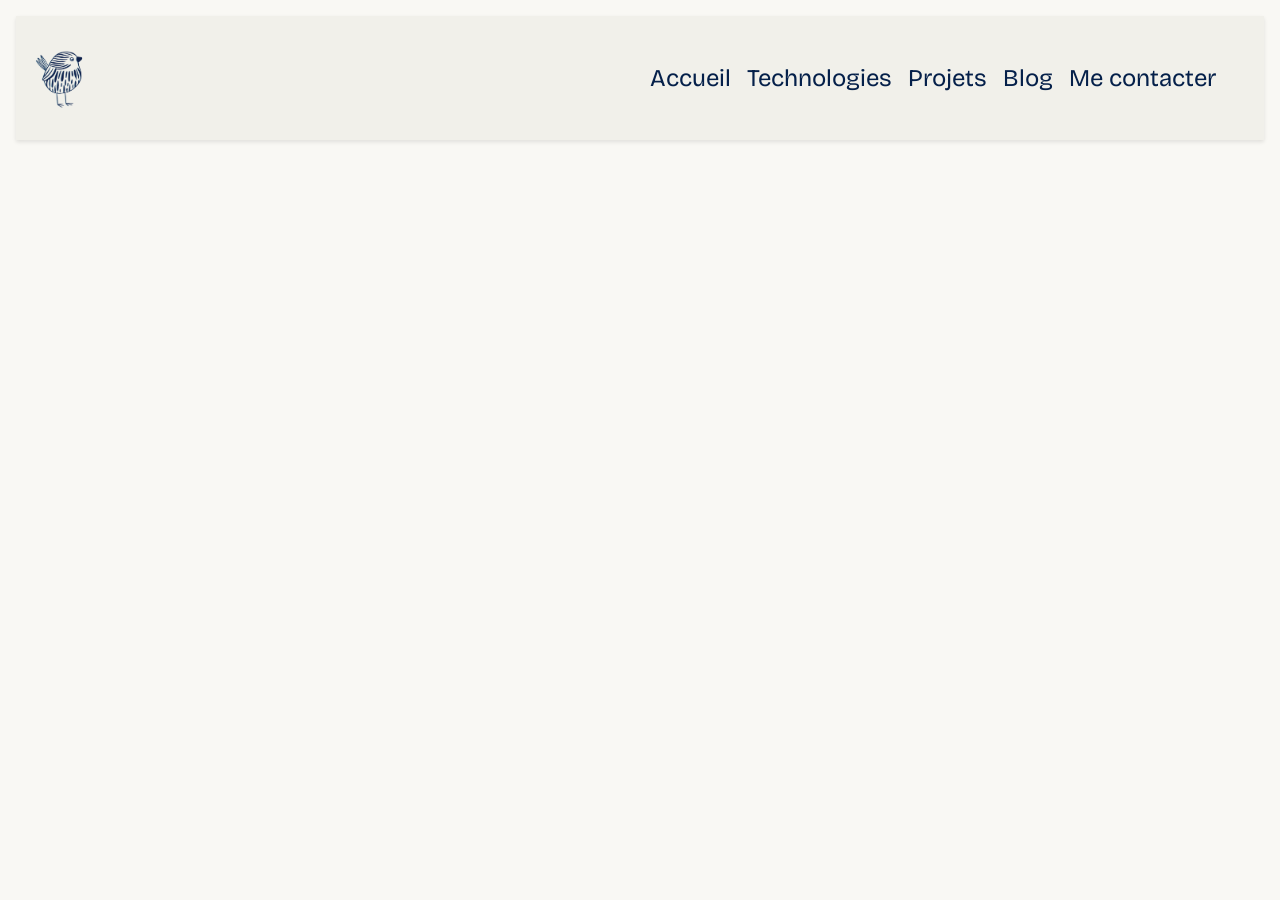
==== html/Index.html @ 39a3eff1 "first commit" ====
<!DOCTYPE html>
<html lang="en">

<head>
    <meta charset="UTF-8">
    <meta http-equiv="X-UA-Compatible" content="IE=edge">
    <meta name="viewport" content="width=device-width, initial-scale=1.0">
    <link rel="preconnect" href="https://fonts.googleapis.com">
    <link rel="preconnect" href="https://fonts.gstatic.com" crossorigin>
    <link
        href="https://fonts.googleapis.com/css2?family=Bricolage+Grotesque:opsz,wght@12..96,200..800&family=Clarity+City:ital,wght@0,100..900;1,100..900&display=swap"
        rel="stylesheet">
    <link rel="preconnect" href="https://fonts.googleapis.com">
    <link rel="preconnect" href="https://fonts.gstatic.com" crossorigin>
    <link
        href="https://fonts.googleapis.com/css2?family=Atkinson+Hyperlegible:ital,wght@0,400;0,700;1,400;1,700&family=Bricolage+Grotesque:opsz,wght@12..96,200..800&family=Clarity+City:ital,wght@0,100..900;1,100..900&display=swap"
        rel="stylesheet">

    <title>Accueil</title>
    <link rel="stylesheet" type="text/css" href="../CSS/index-style.css">
    <script src="https://code.jquery.com/jquery-3.6.0.min.js"></script>
    <script src="../js/topmenu_loader.js"></script>
</head>

<body>
<div id="topmenu"></div>


</body>

</html>
---- CSS/index-style.css ----
:root {
--pacific-cyan: #3891A6;
--beige: #F1F0EA;
--light-beige: #F9F8F4;
--ink-black: #05204A;
  font-family: "Atkinson Hyperlegible", sans-serif;
  font-family: "Bricolage Grotesque", sans-serif;

}

body {
  margin: 0;
  padding: 0;
  background-color: var(--light-beige);
  color: var(--ink-black);
  text-decoration: none;
  a{
    text-decoration: none;
    color: var(--ink-black);
  }
  ul {
    list-style-type: none;
    margin: 0;
    padding: 2rem;
    gap: 1rem;
    display: flex;
  }
}
nav {
  display: flex;
  justify-content: space-between;
  align-items: center;
  background-color: var(--beige);
  padding: 1rem;
  box-shadow: 0px 2px 4px rgba(0, 0, 0, 0.1);
  width: 100%;
}

#logo {
    height: 4rem;
    width: auto;
    display: flex;
    justify-self: flex-start;
  }

#topmenu {
  font-family: "Bricolage Grotesque", sans-serif;
  font-size: 1.5rem;
  padding: 1rem;
  display: flex;
  justify-content: flex-end;
  align-items: center;
}
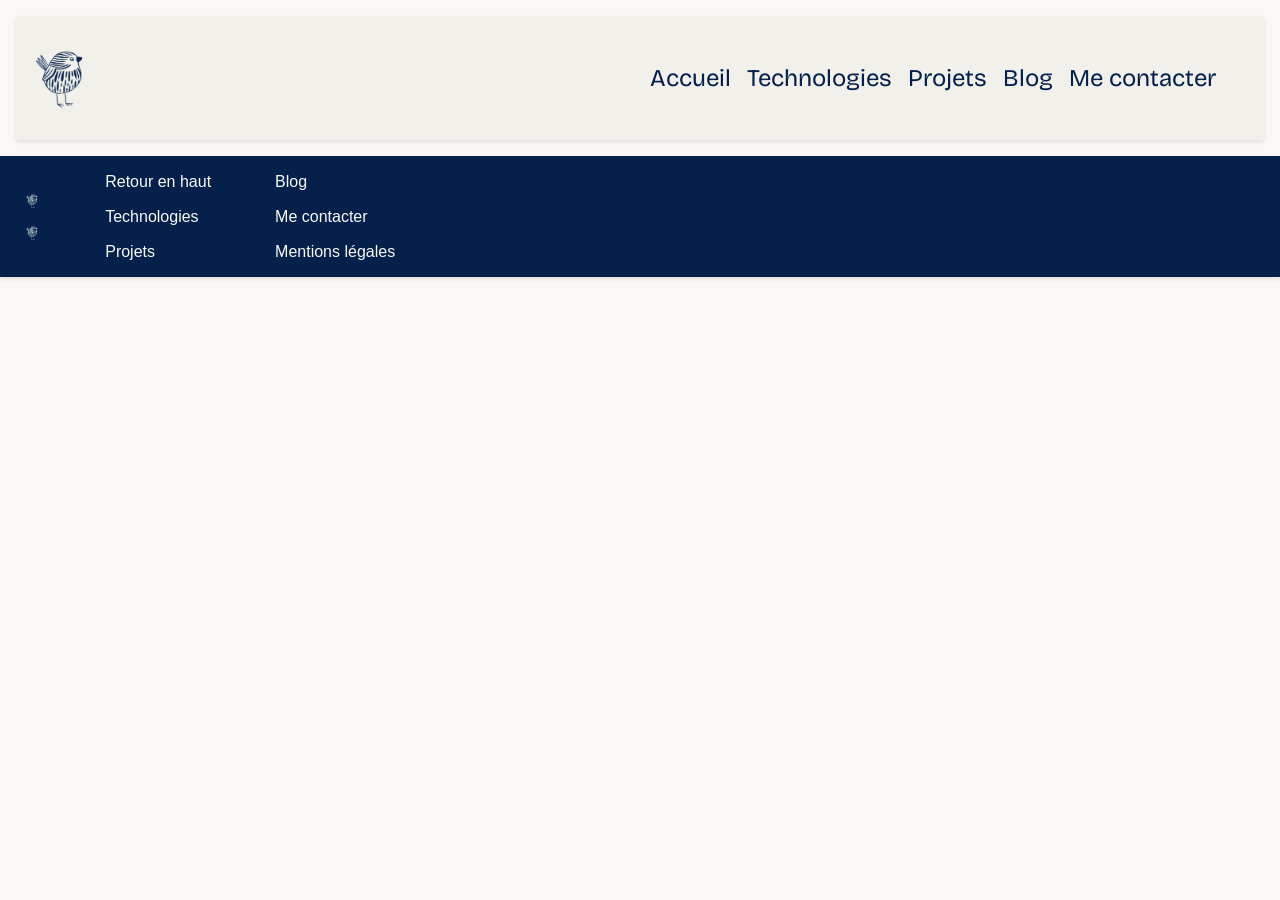
==== commit cd4fc538: "feat : footer" ====
--- a/html/Index.html
+++ b/html/Index.html
@@ -18,14 +18,16 @@
 
     <title>Accueil</title>
     <link rel="stylesheet" type="text/css" href="../CSS/index-style.css">
+    <link rel="stylesheet" type="text/css" href="../CSS/style-footer.css">
     <script src="https://code.jquery.com/jquery-3.6.0.min.js"></script>
     <script src="../js/topmenu_loader.js"></script>
+    <script src="../js/bottommenu_loader.js"></script>
 </head>
 
 <body>
 <div id="topmenu"></div>
 
-
+<div id="bottommenu"></div>
 </body>
 
 </html>
--- a/CSS/index-style.css
+++ b/CSS/index-style.css
@@ -7,6 +7,10 @@
   font-family: "Bricolage Grotesque", sans-serif;
 
 }
+
+html * {
+  box-sizing: border-box;
+} 
 
 body {
   margin: 0;
@@ -50,4 +54,5 @@
   display: flex;
   justify-content: flex-end;
   align-items: center;
-}+}
+
--- a/CSS/style-footer.css
+++ b/CSS/style-footer.css
@@ -0,0 +1,48 @@
+
+.footer-nav {
+  display: flex;
+  flex-direction: row;
+  justify-content: flex-start;
+  align-items: center;
+  background-color: var(--ink-black);
+  padding: 1rem;
+  width: 100%;
+  gap: 3rem;
+  ul {
+    list-style-type: none;
+    margin: 0;
+    padding: 0;
+    gap: 1rem;
+  }
+  a {
+    text-decoration: none;
+    color: var(--light-beige);
+    font-family: "Atkinson Hyperlegible", sans-serif;
+    font-size: 1rem;
+    padding: 0.5rem;
+  }
+}
+
+.network-logo {
+  height: 2rem;
+  width: auto;
+  display: flex;
+  flex-direction: column;
+  padding: 0.5rem;
+}
+#list {
+  display: flex;
+  gap: 3rem;
+
+}
+#list1 {
+  display: flex;
+  flex-direction: column;
+  gap: 1rem;
+}
+
+#list2 {
+  display: flex;
+  flex-direction: column;
+  gap: 1rem;
+}
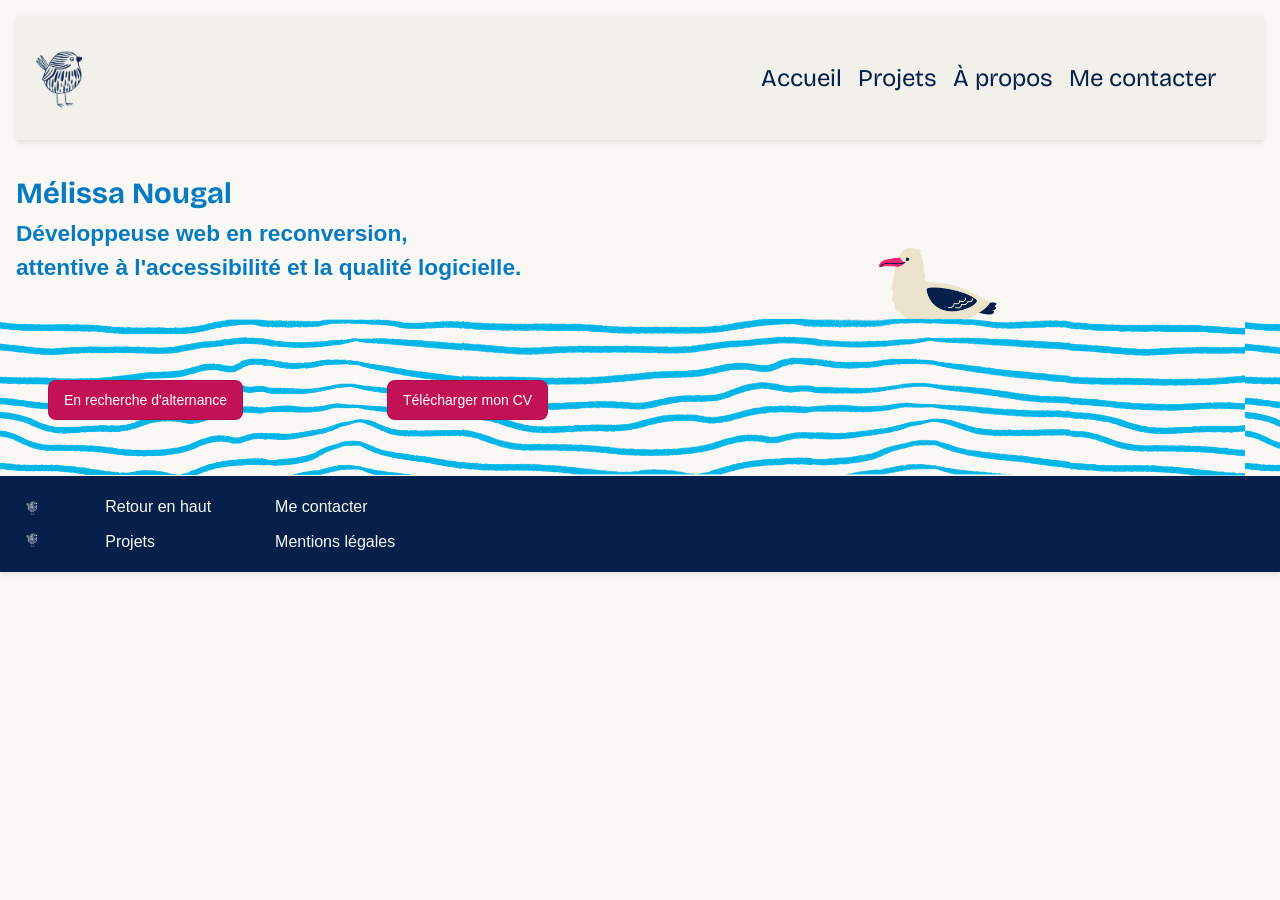
==== commit 61db99b2: "feat : hero banner" ====
--- a/html/Index.html
+++ b/html/Index.html
@@ -27,6 +27,18 @@
 <body>
 <div id="topmenu"></div>
 
+<div class="banner">
+        <div id="description">
+            <h2 id="title">Mélissa Nougal</h2>
+            <h4>Développeuse web en reconversion, </h4>
+            <h4> attentive à l'accessibilité et la qualité logicielle.</h4>
+        <div id="buttons">
+            <a href="#alternance" id="button1">En recherche d'alternance</a>
+                <a href="../images-ressources/CV_Melissa_Nougal.pdf" target="_blank" id="button2"> Télécharger mon CV </a>
+        </div>
+        </div>
+    </div>
+
 <div id="bottommenu"></div>
 </body>
 
--- a/CSS/index-style.css
+++ b/CSS/index-style.css
@@ -1,5 +1,5 @@
 :root {
---pacific-cyan: #3891A6;
+--pacific-cyan: #067BC2;
 --beige: #F1F0EA;
 --light-beige: #F9F8F4;
 --ink-black: #05204A;
@@ -7,6 +7,44 @@
   font-family: "Bricolage Grotesque", sans-serif;
 
 }
+
+a:hover {
+  color: var(--pacific-cyan);
+  text-decoration: underline;
+}
+
+h1, h2{
+  font-family: "Bricolage Grotesque", sans-serif;
+  color: var(--pacific-cyan);
+  text-align: left;
+}
+
+h3, h4{
+  font-family: "Atkinson Hyperlegible", sans-serif;
+  color: var(--pacific-cyan);
+  text-align: left;
+}
+
+h1 {
+  font-size: 28pt;
+  margin: 0;
+}
+
+h2 {
+  font-size: 22pt;
+  margin: 0;
+}
+
+h3 {
+  font-size: 20pt;
+  margin: 0;
+}
+
+h4 {
+  font-size: 17pt;
+  margin: 0;
+}
+
 
 html * {
   box-sizing: border-box;
@@ -56,3 +94,42 @@
   align-items: center;
 }
 
+
+.banner {
+    background-image: url(../resources/banner2.png);
+    background-size:contain;
+    height: 20rem;
+
+}
+
+#description {
+  padding: 1rem;
+  text-align: left;
+  line-height: 1.5;
+}
+
+#buttons {
+  display: flex;
+  justify-content: flex-start;
+  margin-top: 4rem;
+  gap: 9rem;
+  padding: 2rem;
+}
+
+#button1, #button2 {
+    background-color: #c21255;
+    border-radius: 8px;
+    border-style:initial;
+    box-sizing: border-box;
+    box-shadow: rgba(0, 0, 0, 0.02) 0 1px 3px 0, rgba(27, 31, 35, 0.15) 0 0 0 1px inset;
+    color: #FFFFFF;
+    cursor: pointer;
+    font-family: "Atkinson Hyperlegible", sans-serif;
+    font-size: 14px;
+    font-weight: 500;
+    height: 40px;
+    line-height: 20px;
+    margin: 0;
+    padding: 10px 16px;
+    text-align: center;
+}
--- a/CSS/style-footer.css
+++ b/CSS/style-footer.css
@@ -23,6 +23,10 @@
   }
 }
 
+a:hover {
+  text-decoration: underline;
+}
+
 .network-logo {
   height: 2rem;
   width: auto;
